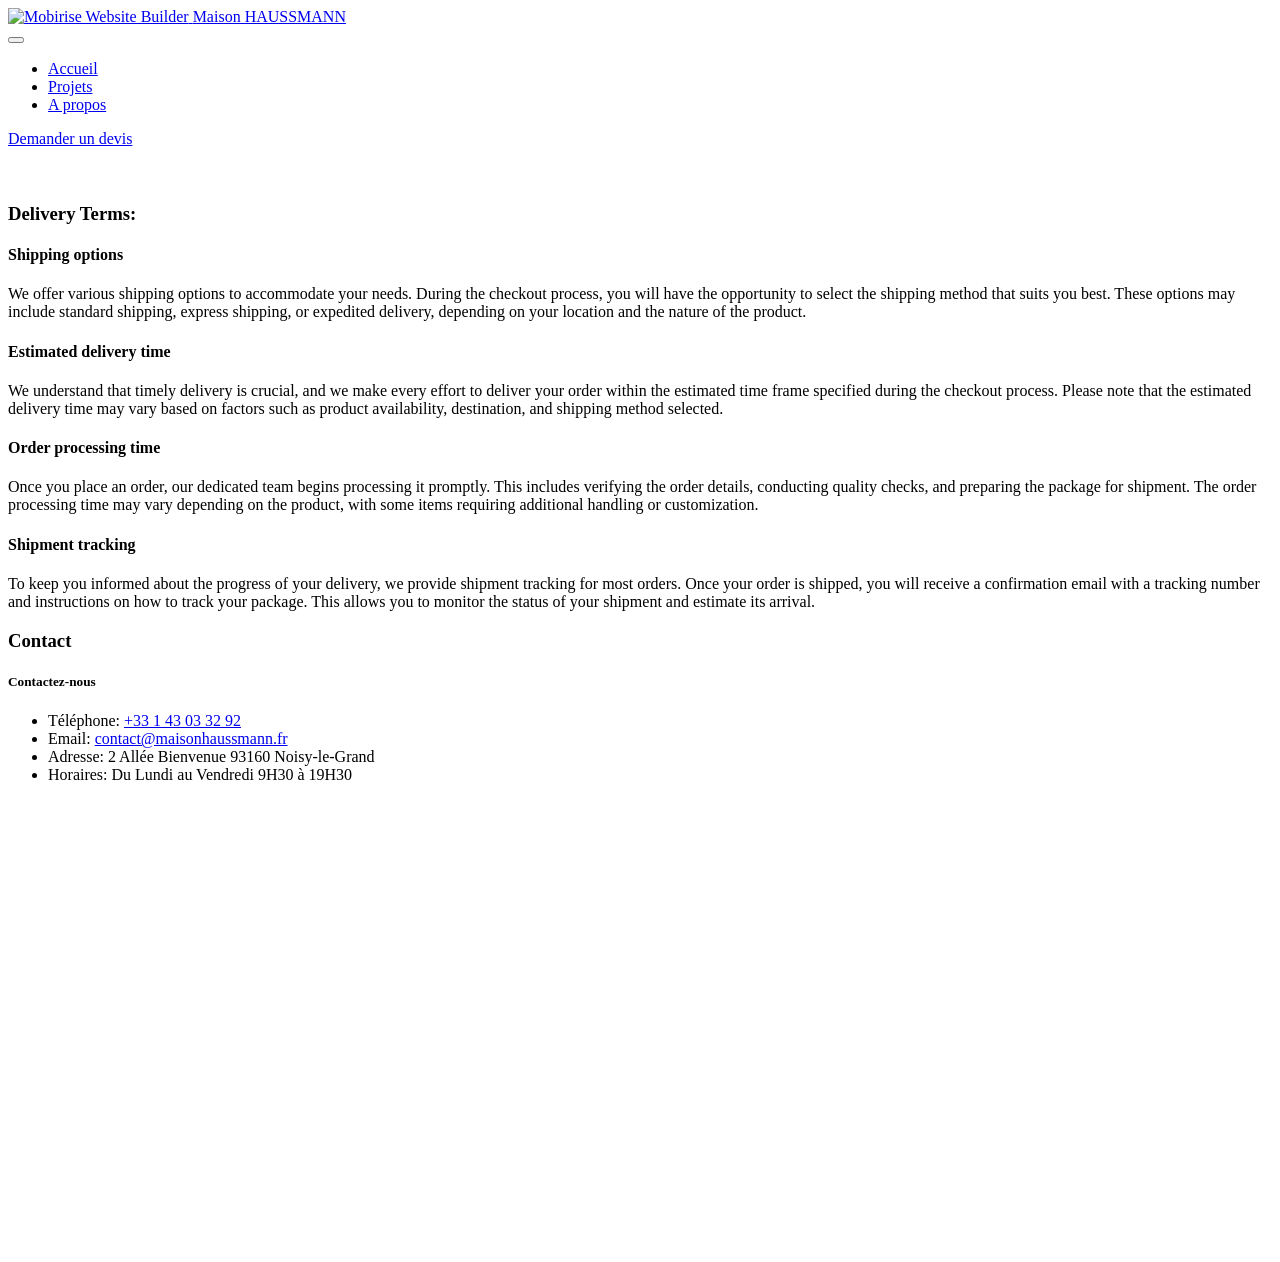
==== templates/a_propos.html @ a65cf3cc "avancement" ====
<!DOCTYPE html>
<html  >
<head>
  <!-- Site made with Mobirise Website Builder v6.0.1, https://mobirise.com -->
  <meta charset="UTF-8">
  <meta http-equiv="X-UA-Compatible" content="IE=edge">
  <meta name="generator" content="Mobirise v6.0.1, mobirise.com">
  <meta name="viewport" content="width=device-width, initial-scale=1, minimum-scale=1">
  <link rel="shortcut icon" href="assets/images/maisonhaussman-vec.png" type="image/x-icon">
  <meta name="description" content="">
  
  
  <title>A propos</title>
  <link rel="stylesheet" href="assets/web/assets/mobirise-icons2/mobirise2.css">
  <link rel="stylesheet" href="assets/bootstrap/css/bootstrap.min.css">
  <link rel="stylesheet" href="assets/bootstrap/css/bootstrap-grid.min.css">
  <link rel="stylesheet" href="assets/bootstrap/css/bootstrap-reboot.min.css">
  <link rel="stylesheet" href="assets/dropdown/css/style.css">
  <link rel="stylesheet" href="assets/theme/css/style.css">
  <link rel="preload" href="https://fonts.googleapis.com/css?family=Merriweather:300,400,500,600,700,800,900,300i,400i,500i,600i,700i,800i,900i&display=swap" as="style" onload="this.onload=null;this.rel='stylesheet'">
  <noscript><link rel="stylesheet" href="https://fonts.googleapis.com/css?family=Merriweather:300,400,500,600,700,800,900,300i,400i,500i,600i,700i,800i,900i&display=swap"></noscript>
  <link rel="preload" href="https://fonts.googleapis.com/css?family=Inter+Tight:100,200,300,400,500,600,700,800,900,100i,200i,300i,400i,500i,600i,700i,800i,900i&display=swap" as="style" onload="this.onload=null;this.rel='stylesheet'">
  <noscript><link rel="stylesheet" href="https://fonts.googleapis.com/css?family=Inter+Tight:100,200,300,400,500,600,700,800,900,100i,200i,300i,400i,500i,600i,700i,800i,900i&display=swap"></noscript>
  <link rel="preload" as="style" href="assets/mobirise/css/mbr-additional.css?v=A9uuai"><link rel="stylesheet" href="assets/mobirise/css/mbr-additional.css?v=A9uuai" type="text/css">

  
  
  
</head>
<body>
  
  <section data-bs-version="5.1" class="menu menu2 cid-uIb8y9BQHf" once="menu" id="menu02-f">
	

	<nav class="navbar navbar-dropdown navbar-fixed-top navbar-expand-lg">
		<div class="container">
			<div class="navbar-brand">
				<span class="navbar-logo">
					<a href="/">
						<img src="assets/images/maisonhaussman-vec.png" alt="Mobirise Website Builder" style="height: 3rem;">
					</a>
				</span>
				<span class="navbar-caption-wrap"><a class="navbar-caption text-black text-primary display-4" href="/">Maison HAUSSMANN</a></span>
			</div>
			<button class="navbar-toggler" type="button" data-toggle="collapse" data-bs-toggle="collapse" data-target="#navbarSupportedContent" data-bs-target="#navbarSupportedContent" aria-controls="navbarNavAltMarkup" aria-expanded="false" aria-label="Toggle navigation">
				<div class="hamburger">
					<span></span>
					<span></span>
					<span></span>
					<span></span>
				</div>
			</button>
			<div class="collapse navbar-collapse" id="navbarSupportedContent">
				<ul class="navbar-nav nav-dropdown" data-app-modern-menu="true"><li class="nav-item">
						<a class="nav-link link text-black text-primary display-4" href="/" aria-expanded="false">Accueil</a>
					</li><li class="nav-item"><a class="nav-link link text-black text-primary display-4" href="/projets">Projets</a></li>
					<li class="nav-item">
						<a class="nav-link link text-black text-primary display-4" href="/a-propos">A propos</a>
					</li></ul>
				<div class="navbar-buttons mbr-section-btn"><a class="btn btn-danger display-4" href="/contact">Demander un devis</a></div>
			</div>
		</div>
	</nav>
</section>
<br>
<section data-bs-version="5.1" class="article07 cid-uIo4rb09my" id="article07-g">
<br>

  
  
  <div class="container">
    <div class="row justify-content-center">
      <div class="card col-md-12 col-lg-10">
        <div class="card-wrapper">
          <h3 class="card-title mbr-fonts-style mbr-white mt-3 mb-4 display-2">
            <strong>Delivery Terms:</strong>
          </h3>
          <div class="row card-box align-left">
            <div class="item features-without-image col-12">
              <div class="item-wrapper">
                <h4 class="mbr-section-subtitle mbr-fonts-style mb-3 display-5">
                  <strong>Shipping options</strong>
                </h4>
                <p class="mbr-text mbr-fonts-style display-7">
                  We offer various shipping options to accommodate your needs.
                  During the checkout process, you will have the opportunity to
                  select the shipping method that suits you best. These options
                  may include standard shipping, express shipping, or expedited
                  delivery, depending on your location and the nature of the
                  product.
                </p>
              </div>
            </div>
            <div class="item features-without-image col-12">
              <div class="item-wrapper">
                <h4 class="mbr-section-subtitle mbr-fonts-style mb-3 display-5">
                  <strong>Estimated delivery time</strong>
                </h4>
                <p class="mbr-text mbr-fonts-style display-7">
                  We understand that timely delivery is crucial, and we make
                  every effort to deliver your order within the estimated time
                  frame specified during the checkout process. Please note that
                  the estimated delivery time may vary based on factors such as
                  product availability, destination, and shipping method
                  selected.
                </p>
              </div>
            </div>
            <div class="item features-without-image col-12">
              <div class="item-wrapper">
                <h4 class="mbr-section-subtitle mbr-fonts-style mb-3 display-5">
                  <strong>Order processing time</strong>
                </h4>
                <p class="mbr-text mbr-fonts-style display-7">
                  Once you place an order, our dedicated team begins processing
                  it promptly. This includes verifying the order details,
                  conducting quality checks, and preparing the package for
                  shipment. The order processing time may vary depending on the
                  product, with some items requiring additional handling or
                  customization.
                </p>
              </div>
            </div>
            <div class="item features-without-image col-12">
              <div class="item-wrapper">
                <h4 class="mbr-section-subtitle mbr-fonts-style mb-3 display-5">
                  <strong>Shipment tracking</strong>
                </h4>
                <p class="mbr-text mbr-fonts-style display-7">
                  To keep you informed about the progress of your delivery, we
                  provide shipment tracking for most orders. Once your order is
                  shipped, you will receive a confirmation email with a tracking
                  number and instructions on how to track your package. This
                  allows you to monitor the status of your shipment and estimate
                  its arrival.
                </p>
              </div>
            </div>
          </div>
          
        </div>
      </div>
    </div>
  </div>
</section>

<section data-bs-version="5.1" class="contacts02 map1 cid-uIo5UIwil1" id="contacts02-j">

    

    
    <div class="container">
        <div class="row justify-content-center">
            <div class="col-12 content-head">
                <div class="mbr-section-head mb-5">
                    <h3 class="mbr-section-title mbr-fonts-style align-center mb-0 display-2">
                        <strong>Contact</strong></h3>
                    
                </div>
            </div>
        </div>
        <div class="row justify-content-center">
            <div class="card col-12 col-md-12 col-lg-6">
                <div class="card-wrapper">
                    <div class="text-wrapper">
                        <h5 class="cardTitle mbr-fonts-style mb-2 display-5"><strong>Contactez-nous</strong></h5>
                        <ul class="list mbr-fonts-style display-7">
                            <li class="mbr-text item-wrap">Téléphone: <a href="tel:+33 1 43 03 32 92" class="text-danger">+33 1 43 03 32 92</a></li>
                            <li class="mbr-text item-wrap">Email: <a href="mailto:contact@maisonhaussmann.fr" class="text-danger">contact@maisonhaussmann.fr</a></li>
                            <li class="mbr-text item-wrap">Adresse: 2 Allée Bienvenue 93160 Noisy-le-Grand</li>
                            <li class="mbr-text item-wrap">Horaires: Du Lundi au Vendredi 9H30 à 19H30</li>
                        </ul>
                    </div>
                </div>
            </div>
            <div class="map-wrapper col-md-12 col-lg-6">
                <div class="google-map"><iframe src="https://www.google.com/maps/embed?pb=!1m18!1m12!1m3!1d37439.982603538534!2d2.4806323854805057!3d48.828454911036395!2m3!1f0!2f0!3f0!3m2!1i1024!2i768!4f13.1!3m3!1m2!1s0x47e60d5392ab5d95%3A0x40897c15360c082a!2sMaison%20Haussmann!5e0!3m2!1sfr!2sfr!4v1744673730261!5m2!1sfr!2sfr" width="600" height="450" style="border:0;" allowfullscreen="" loading="lazy" referrerpolicy="no-referrer-when-downgrade"></iframe></div>
            </div>
        </div>
    </div>
  
  
</body>
</html>
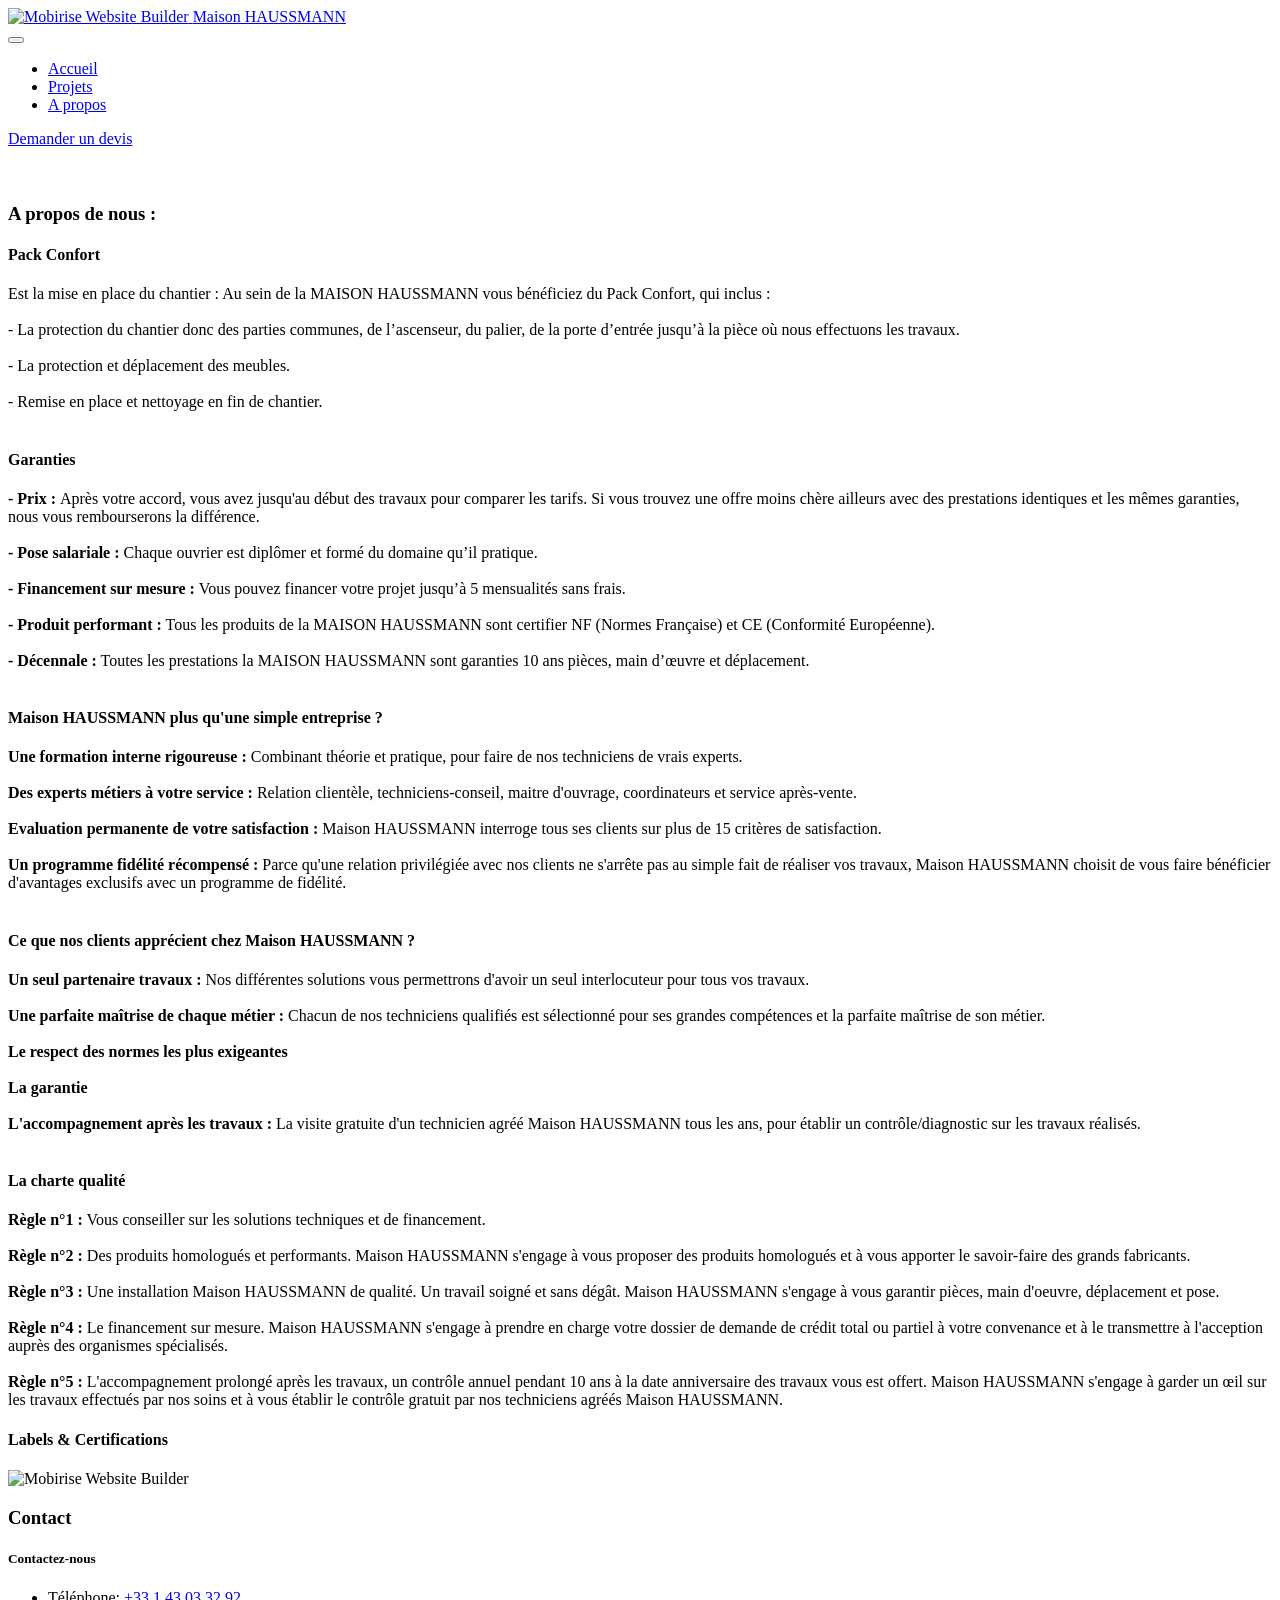
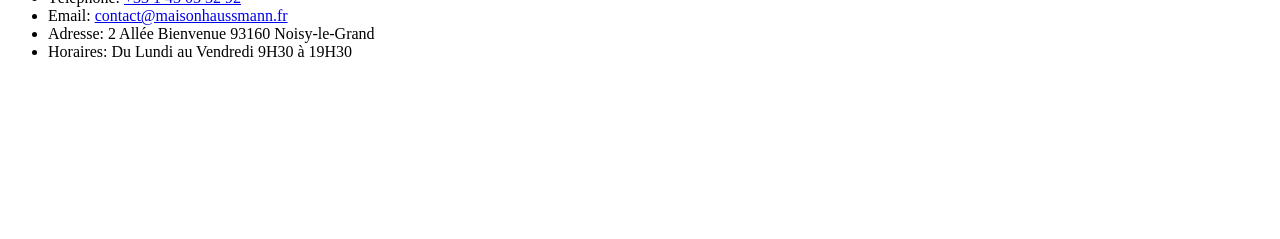
==== commit d7cb0e94: "fin maison haussmann" ====
--- a/templates/a_propos.html
+++ b/templates/a_propos.html
@@ -21,7 +21,7 @@
   <noscript><link rel="stylesheet" href="https://fonts.googleapis.com/css?family=Merriweather:300,400,500,600,700,800,900,300i,400i,500i,600i,700i,800i,900i&display=swap"></noscript>
   <link rel="preload" href="https://fonts.googleapis.com/css?family=Inter+Tight:100,200,300,400,500,600,700,800,900,100i,200i,300i,400i,500i,600i,700i,800i,900i&display=swap" as="style" onload="this.onload=null;this.rel='stylesheet'">
   <noscript><link rel="stylesheet" href="https://fonts.googleapis.com/css?family=Inter+Tight:100,200,300,400,500,600,700,800,900,100i,200i,300i,400i,500i,600i,700i,800i,900i&display=swap"></noscript>
-  <link rel="preload" as="style" href="assets/mobirise/css/mbr-additional.css?v=A9uuai"><link rel="stylesheet" href="assets/mobirise/css/mbr-additional.css?v=A9uuai" type="text/css">
+  <link rel="preload" as="style" href="assets/mobirise/css/mbr-additional.css?v=JKUHBK"><link rel="stylesheet" href="assets/mobirise/css/mbr-additional.css?v=JKUHBK" type="text/css">
 
   
   
@@ -57,13 +57,15 @@
 					<li class="nav-item">
 						<a class="nav-link link text-black text-primary display-4" href="/a-propos">A propos</a>
 					</li></ul>
+				
 				<div class="navbar-buttons mbr-section-btn"><a class="btn btn-danger display-4" href="/contact">Demander un devis</a></div>
 			</div>
 		</div>
 	</nav>
 </section>
+
+<section data-bs-version="5.1" class="article07 cid-uIo4rb09my" id="article07-g">
 <br>
-<section data-bs-version="5.1" class="article07 cid-uIo4rb09my" id="article07-g">
 <br>
 
   
@@ -72,72 +74,75 @@
     <div class="row justify-content-center">
       <div class="card col-md-12 col-lg-10">
         <div class="card-wrapper">
-          <h3 class="card-title mbr-fonts-style mbr-white mt-3 mb-4 display-2">
-            <strong>Delivery Terms:</strong>
-          </h3>
+          <h3 class="card-title mbr-fonts-style mbr-white mt-3 mb-4 display-2"><strong>A propos de nous :</strong></h3>
           <div class="row card-box align-left">
             <div class="item features-without-image col-12">
               <div class="item-wrapper">
-                <h4 class="mbr-section-subtitle mbr-fonts-style mb-3 display-5">
-                  <strong>Shipping options</strong>
-                </h4>
-                <p class="mbr-text mbr-fonts-style display-7">
-                  We offer various shipping options to accommodate your needs.
-                  During the checkout process, you will have the opportunity to
-                  select the shipping method that suits you best. These options
-                  may include standard shipping, express shipping, or expedited
-                  delivery, depending on your location and the nature of the
-                  product.
-                </p>
+                <h4 class="mbr-section-subtitle mbr-fonts-style mb-3 display-5"><strong>Pack Confort</strong></h4>
+                <p class="mbr-text mbr-fonts-style display-7">Est la mise en place du chantier : Au sein de la MAISON HAUSSMANN vous bénéficiez du Pack Confort, qui inclus :
+<br>
+<br>- La protection du chantier donc des parties communes, de l’ascenseur, du palier, de la porte d’entrée jusqu’à la pièce où nous effectuons les travaux.
+<br>
+<br>- La protection et déplacement des meubles.
+<br>
+<br>- Remise en place et nettoyage en fin de chantier.<br><br></p>
+              </div>
+            </div><div class="item features-without-image col-12">
+              <div class="item-wrapper">
+                <h4 class="mbr-section-subtitle mbr-fonts-style mb-3 display-5"><strong>Garanties</strong></h4>
+                <p class="mbr-text mbr-fonts-style display-7"><strong>- Prix : </strong>Après votre accord, vous avez jusqu'au début des travaux pour comparer les tarifs. Si vous trouvez une offre moins chère ailleurs avec des prestations identiques et les mêmes garanties, nous vous rembourserons la différence.
+<br>
+<br><strong>- Pose salariale :</strong> Chaque ouvrier est diplômer et formé du domaine qu’il pratique.
+<br>
+<br><strong>- Financement sur mesure :</strong> Vous pouvez financer votre projet jusqu’à 5 mensualités sans frais.
+<br>
+<br><strong>- Produit performant :</strong> Tous les produits de la MAISON HAUSSMANN sont certifier NF (Normes Française) et CE (Conformité Européenne).
+<br>
+<br><strong>- Décennale :</strong> Toutes les prestations la MAISON HAUSSMANN sont garanties 10 ans pièces, main d’œuvre et déplacement.<br><br></p>
+              </div>
+            </div><div class="item features-without-image col-12">
+              <div class="item-wrapper">
+                <h4 class="mbr-section-subtitle mbr-fonts-style mb-3 display-5"><strong>Maison HAUSSMANN plus qu'une simple entreprise ?</strong></h4>
+                <p class="mbr-text mbr-fonts-style display-7"><strong>Une formation interne rigoureuse :</strong>&nbsp;Combinant théorie et pratique, pour faire de nos techniciens de vrais experts.<br><br><strong>Des experts métiers à votre service :</strong> Relation clientèle, techniciens-conseil, maitre d'ouvrage, coordinateurs et service après-vente.<br><br><strong>Evaluation permanente de votre satisfaction :</strong> Maison HAUSSMANN interroge tous ses clients sur plus de 15 critères de satisfaction.<br><br><strong>Un programme fidélité récompensé :</strong> Parce qu'une relation privilégiée avec nos clients ne s'arrête pas au simple fait de réaliser vos travaux, Maison HAUSSMANN choisit de vous faire bénéficier d'avantages exclusifs avec un programme de fidélité.<br><br></p>
               </div>
             </div>
             <div class="item features-without-image col-12">
               <div class="item-wrapper">
                 <h4 class="mbr-section-subtitle mbr-fonts-style mb-3 display-5">
-                  <strong>Estimated delivery time</strong>
-                </h4>
-                <p class="mbr-text mbr-fonts-style display-7">
-                  We understand that timely delivery is crucial, and we make
-                  every effort to deliver your order within the estimated time
-                  frame specified during the checkout process. Please note that
-                  the estimated delivery time may vary based on factors such as
-                  product availability, destination, and shipping method
-                  selected.
-                </p>
+                  <strong>Ce que nos clients apprécient chez Maison HAUSSMANN ?</strong></h4>
+                <p class="mbr-text mbr-fonts-style display-7"><strong>Un seul partenaire travaux :</strong> Nos différentes solutions vous permettrons d'avoir un seul interlocuteur pour tous vos travaux.<br><br><strong>Une parfaite maîtrise de chaque métier :</strong> Chacun de nos techniciens qualifiés est sélectionné pour ses grandes compétences et la parfaite maîtrise de son métier.<br><br><strong>Le respect des normes les plus exigeantes<br></strong><br><strong>La garantie</strong><br><br><strong>L'accompagnement après les travaux :</strong> La visite gratuite d'un technicien agréé Maison HAUSSMANN tous les ans, pour établir un contrôle/diagnostic sur les travaux réalisés.<br><br></p>
               </div>
             </div>
             <div class="item features-without-image col-12">
               <div class="item-wrapper">
-                <h4 class="mbr-section-subtitle mbr-fonts-style mb-3 display-5">
-                  <strong>Order processing time</strong>
-                </h4>
-                <p class="mbr-text mbr-fonts-style display-7">
-                  Once you place an order, our dedicated team begins processing
-                  it promptly. This includes verifying the order details,
-                  conducting quality checks, and preparing the package for
-                  shipment. The order processing time may vary depending on the
-                  product, with some items requiring additional handling or
-                  customization.
-                </p>
+                <h4 class="mbr-section-subtitle mbr-fonts-style mb-3 display-5"><strong>La charte qualité</strong></h4>
+                <p class="mbr-text mbr-fonts-style display-7"><strong>
+                  Règle n°1 :</strong> Vous conseiller sur les solutions techniques et de financement.&nbsp;<br><br><strong>Règle n°2 :</strong> Des produits homologués et performants. Maison HAUSSMANN s'engage à vous proposer des produits homologués et à vous apporter le savoir-faire des grands fabricants.<br><br><strong>Règle n°3 :</strong> Une installation Maison HAUSSMANN de qualité. Un travail soigné et sans dégât. Maison HAUSSMANN s'engage à vous garantir pièces, main d'oeuvre, déplacement et pose.<br><br><strong>Règle n°4 :</strong> Le financement sur mesure. Maison HAUSSMANN s'engage à prendre en charge votre dossier de demande de crédit total ou partiel à votre convenance et à le transmettre à l'acception auprès des organismes spécialisés.<br><br><strong>Règle n°5 :</strong> L'accompagnement prolongé après les travaux, un contrôle annuel pendant 10 ans à la date anniversaire des travaux vous est offert. Maison HAUSSMANN s'engage à garder un œil sur les travaux effectués par nos soins et à vous établir le contrôle gratuit par nos techniciens agréés Maison HAUSSMANN.<br></p>
               </div>
             </div>
-            <div class="item features-without-image col-12">
-              <div class="item-wrapper">
-                <h4 class="mbr-section-subtitle mbr-fonts-style mb-3 display-5">
-                  <strong>Shipment tracking</strong>
-                </h4>
-                <p class="mbr-text mbr-fonts-style display-7">
-                  To keep you informed about the progress of your delivery, we
-                  provide shipment tracking for most orders. Once your order is
-                  shipped, you will receive a confirmation email with a tracking
-                  number and instructions on how to track your package. This
-                  allows you to monitor the status of your shipment and estimate
-                  its arrival.
-                </p>
-              </div>
-            </div>
+            
           </div>
           
+        </div>
+      </div>
+    </div>
+  </div>
+</section>
+
+<section data-bs-version="5.1" class="image3 cid-uIqAGxhd2V" id="image03-m">
+  
+
+  
+  
+
+  <div class="container">
+    <div class="row justify-content-center">
+      <div class="col-12 col-lg-9">
+        <h4 class="mbr-description mbr-fonts-style mb-3 align-center display-5">
+          <strong>Labels &amp; Certifications</strong></h4>
+        
+        <div class="image-wrapper">
+          <img class="w-100" src="assets/images/certification.png-1254x545.png" alt="Mobirise Website Builder">
         </div>
       </div>
     </div>
@@ -174,7 +179,7 @@
                 </div>
             </div>
             <div class="map-wrapper col-md-12 col-lg-6">
-                <div class="google-map"><iframe src="https://www.google.com/maps/embed?pb=!1m18!1m12!1m3!1d37439.982603538534!2d2.4806323854805057!3d48.828454911036395!2m3!1f0!2f0!3f0!3m2!1i1024!2i768!4f13.1!3m3!1m2!1s0x47e60d5392ab5d95%3A0x40897c15360c082a!2sMaison%20Haussmann!5e0!3m2!1sfr!2sfr!4v1744673730261!5m2!1sfr!2sfr" width="600" height="450" style="border:0;" allowfullscreen="" loading="lazy" referrerpolicy="no-referrer-when-downgrade"></iframe></div>
+                <div class="google-map"><iframe frameborder="0" style="border:0" src="https://www.google.com/maps/embed?pb=!1m18!1m12!1m3!1d37439.982603538534!2d2.4806323854805057!3d48.828454911036395!2m3!1f0!2f0!3f0!3m2!1i1024!2i768!4f13.1!3m3!1m2!1s0x47e60d5392ab5d95%3A0x40897c15360c082a!2sMaison%20Haussmann!5e0!3m2!1sfr!2sfr!4v1744673730261!5m2!1sfr!2sfr" allowfullscreen=""></iframe></div>
             </div>
         </div>
     </div>
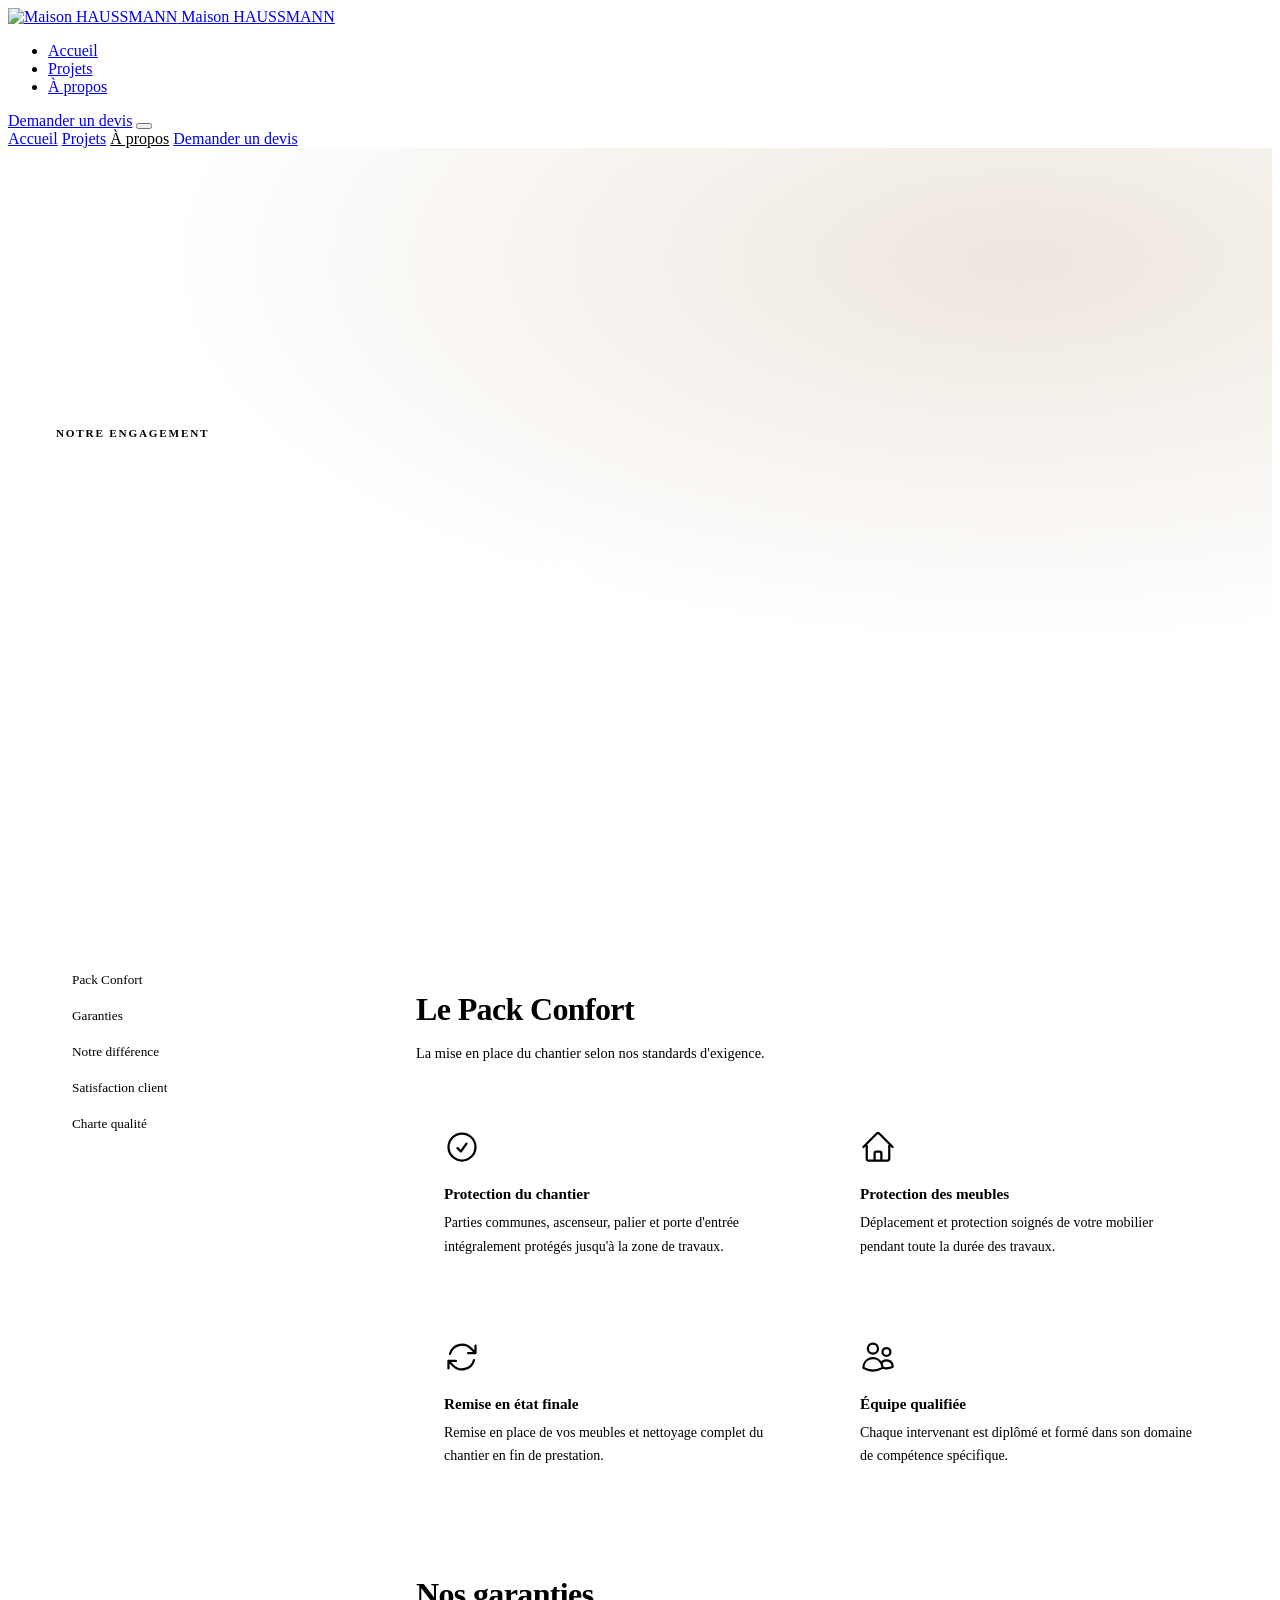
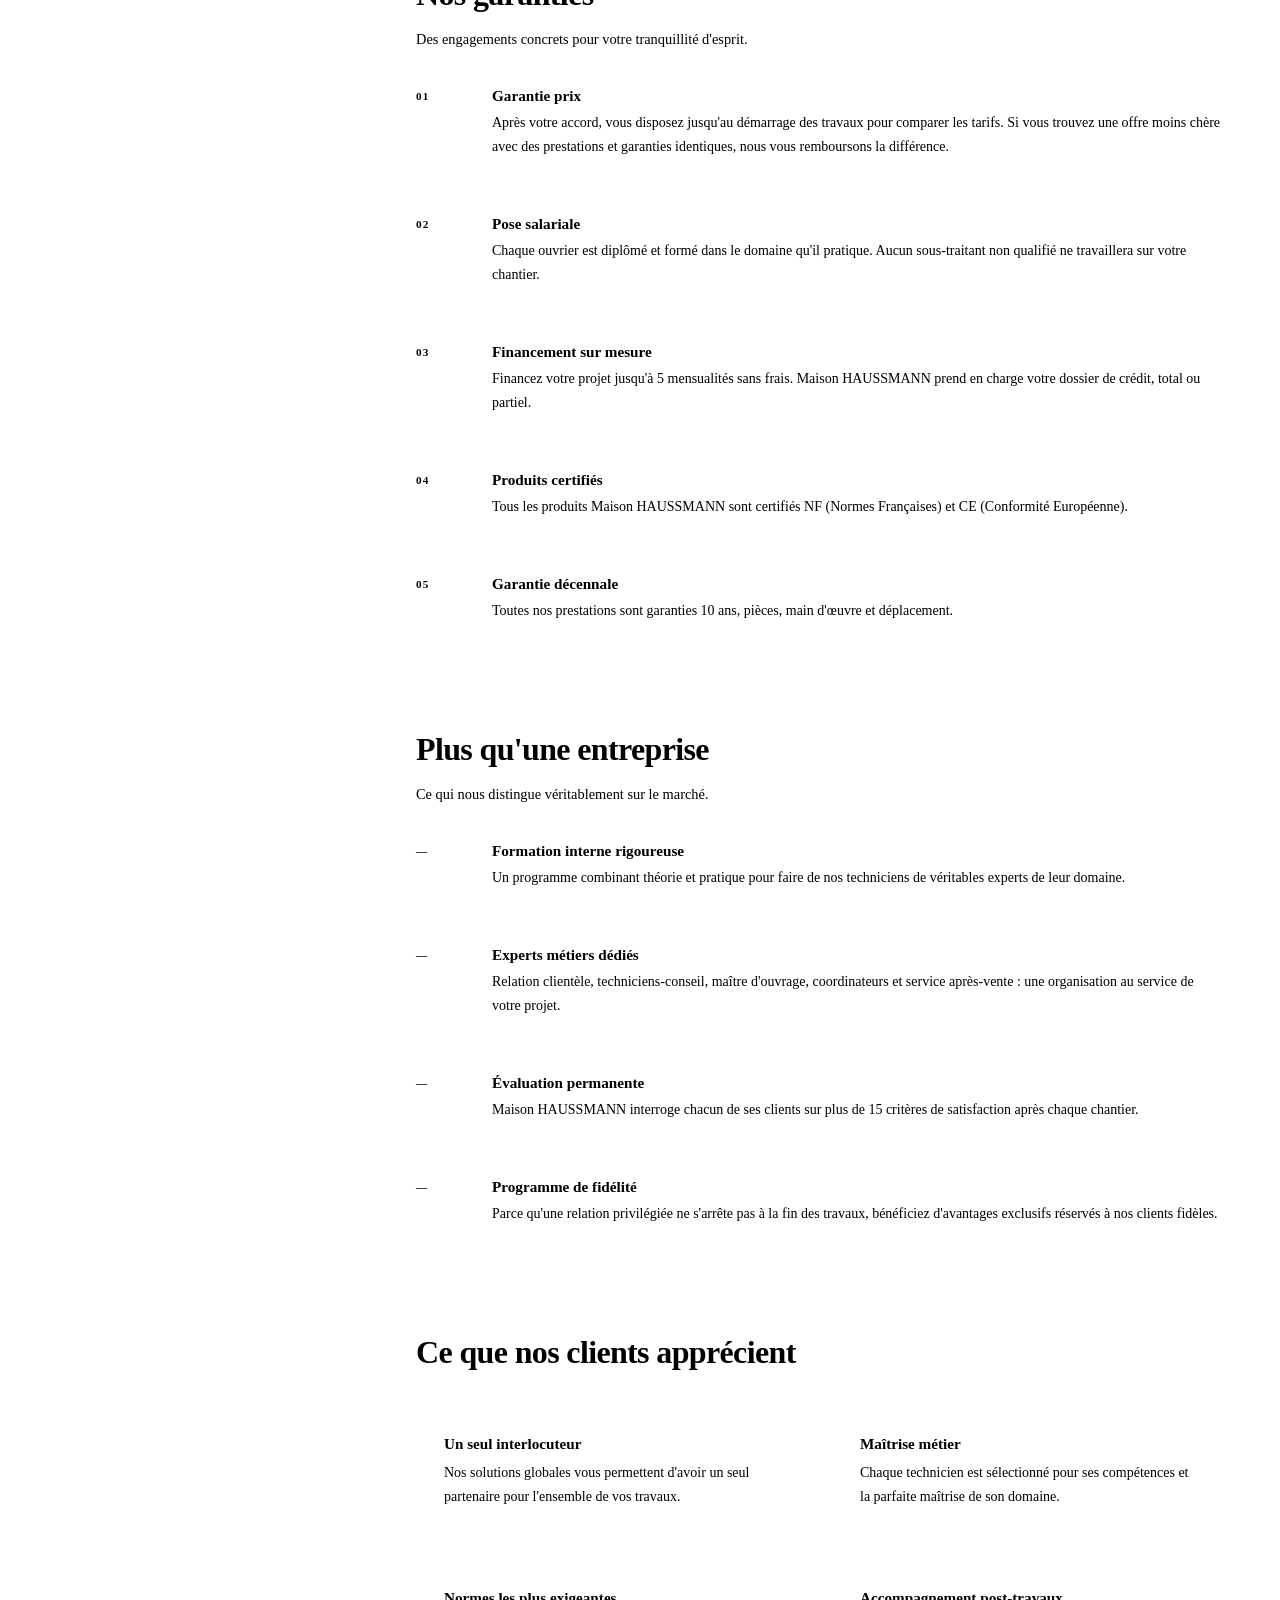
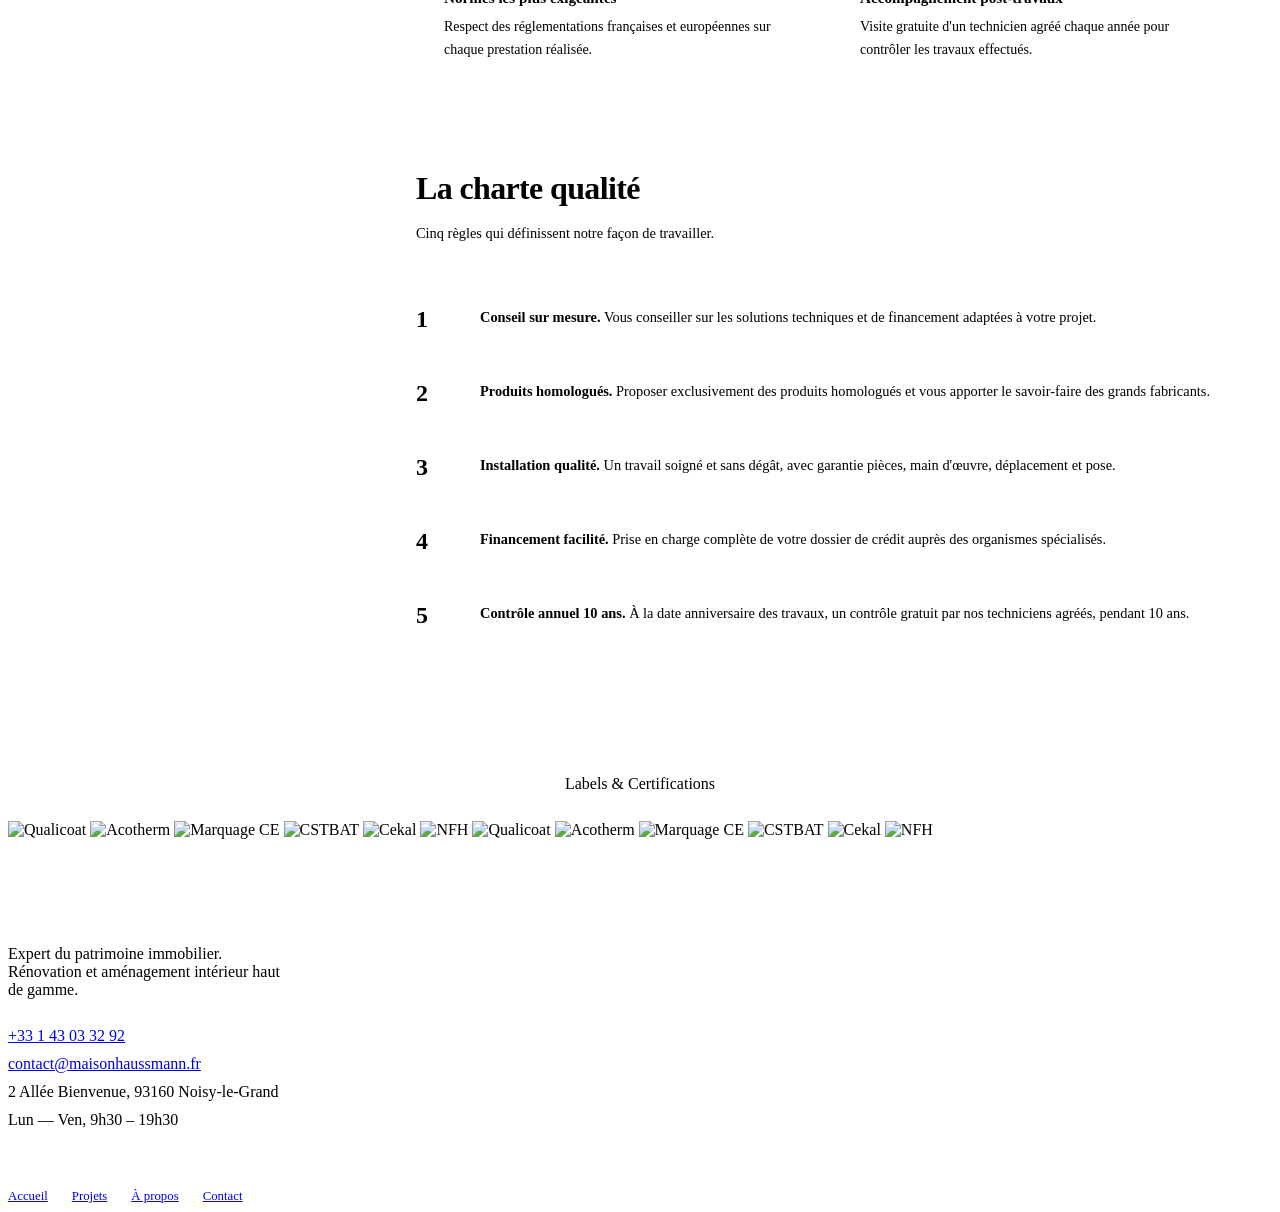
==== commit 52bf1475: "Add design system, gallery assets, certifications, and updated templates - Add .gitignore to exclude" ====
--- a/templates/a_propos.html
+++ b/templates/a_propos.html
@@ -1,189 +1,640 @@
 <!DOCTYPE html>
-<html  >
+<html lang="fr">
 <head>
-  <!-- Site made with Mobirise Website Builder v6.0.1, https://mobirise.com -->
   <meta charset="UTF-8">
-  <meta http-equiv="X-UA-Compatible" content="IE=edge">
-  <meta name="generator" content="Mobirise v6.0.1, mobirise.com">
-  <meta name="viewport" content="width=device-width, initial-scale=1, minimum-scale=1">
-  <link rel="shortcut icon" href="assets/images/maisonhaussman-vec.png" type="image/x-icon">
-  <meta name="description" content="">
-  
-  
-  <title>A propos</title>
-  <link rel="stylesheet" href="assets/web/assets/mobirise-icons2/mobirise2.css">
-  <link rel="stylesheet" href="assets/bootstrap/css/bootstrap.min.css">
-  <link rel="stylesheet" href="assets/bootstrap/css/bootstrap-grid.min.css">
-  <link rel="stylesheet" href="assets/bootstrap/css/bootstrap-reboot.min.css">
-  <link rel="stylesheet" href="assets/dropdown/css/style.css">
-  <link rel="stylesheet" href="assets/theme/css/style.css">
-  <link rel="preload" href="https://fonts.googleapis.com/css?family=Merriweather:300,400,500,600,700,800,900,300i,400i,500i,600i,700i,800i,900i&display=swap" as="style" onload="this.onload=null;this.rel='stylesheet'">
-  <noscript><link rel="stylesheet" href="https://fonts.googleapis.com/css?family=Merriweather:300,400,500,600,700,800,900,300i,400i,500i,600i,700i,800i,900i&display=swap"></noscript>
-  <link rel="preload" href="https://fonts.googleapis.com/css?family=Inter+Tight:100,200,300,400,500,600,700,800,900,100i,200i,300i,400i,500i,600i,700i,800i,900i&display=swap" as="style" onload="this.onload=null;this.rel='stylesheet'">
-  <noscript><link rel="stylesheet" href="https://fonts.googleapis.com/css?family=Inter+Tight:100,200,300,400,500,600,700,800,900,100i,200i,300i,400i,500i,600i,700i,800i,900i&display=swap"></noscript>
-  <link rel="preload" as="style" href="assets/mobirise/css/mbr-additional.css?v=JKUHBK"><link rel="stylesheet" href="assets/mobirise/css/mbr-additional.css?v=JKUHBK" type="text/css">
-
-  
-  
-  
+  <meta name="viewport" content="width=device-width, initial-scale=1">
+  <link rel="icon" href="assets/images/maisonhaussman-vec.png" type="image/png">
+  <meta name="description" content="À propos de Maison HAUSSMANN — Notre engagement, nos garanties, notre charte qualité.">
+  <title>À propos — Maison HAUSSMANN</title>
+
+  <link rel="preconnect" href="https://fonts.googleapis.com">
+  <link rel="preconnect" href="https://fonts.gstatic.com" crossorigin>
+  <link href="https://fonts.googleapis.com/css2?family=Outfit:wght@300;400;500;600;700&display=swap" rel="stylesheet">
+
+  <script src="https://cdn.tailwindcss.com"></script>
+  <script>
+    tailwind.config = {
+      theme: { extend: { fontFamily: { sans: ['Outfit', 'system-ui', 'sans-serif'] } } }
+    }
+  </script>
+
+  <link rel="stylesheet" href="assets/css/main.css">
+  <style>
+    /* Page banner */
+    .about-banner {
+      min-height: 42vh;
+      background-color: var(--text-primary);
+      position: relative;
+      overflow: hidden;
+      display: flex;
+      align-items: flex-end;
+      padding: 140px 80px 64px;
+    }
+
+    @media (max-width: 1280px) { .about-banner { padding: 130px 48px 56px; } }
+    @media (max-width: 768px) { .about-banner { padding: 110px 24px 48px; min-height: 36vh; } }
+
+    .about-banner::before {
+      content: '';
+      position: absolute;
+      inset: 0;
+      background: radial-gradient(ellipse at 80% 20%, rgba(160, 120, 74, 0.18) 0%, transparent 60%);
+    }
+
+    .banner-eyebrow {
+      font-size: 0.7rem;
+      font-weight: 600;
+      letter-spacing: 0.16em;
+      text-transform: uppercase;
+      color: var(--accent);
+      margin-bottom: 14px;
+    }
+
+    .banner-title {
+      font-size: clamp(2.2rem, 4.5vw, 3.8rem);
+      font-weight: 700;
+      letter-spacing: -0.03em;
+      line-height: 1.05;
+      color: #fff;
+    }
+
+    /* Content layout */
+    .about-content {
+      max-width: 1400px;
+      margin: 0 auto;
+      padding: 80px 80px;
+      display: grid;
+      grid-template-columns: 280px 1fr;
+      gap: 80px;
+      align-items: start;
+    }
+
+    @media (max-width: 1280px) { .about-content { padding: 72px 48px; } }
+
+    @media (max-width: 1023px) {
+      .about-content {
+        grid-template-columns: 1fr;
+        gap: 48px;
+        padding: 56px 24px;
+      }
+      .about-sidebar { display: none; }
+    }
+
+    /* Sidebar nav */
+    .sidebar-nav {
+      position: sticky;
+      top: 100px;
+      display: flex;
+      flex-direction: column;
+      gap: 4px;
+    }
+
+    .sidebar-nav-link {
+      font-size: 0.83rem;
+      color: var(--text-secondary);
+      text-decoration: none;
+      padding: 8px 0 8px 16px;
+      border-left: 2px solid var(--border);
+      transition: color 0.2s, border-color 0.2s;
+    }
+
+    .sidebar-nav-link:hover {
+      color: var(--text-primary);
+      border-left-color: var(--accent);
+    }
+
+    /* Section blocks */
+    .content-section {
+      margin-bottom: 80px;
+    }
+
+    .content-section:last-child { margin-bottom: 0; }
+
+    .section-header {
+      margin-bottom: 36px;
+    }
+
+    .content-h2 {
+      font-size: clamp(1.6rem, 2.8vw, 2rem);
+      font-weight: 700;
+      letter-spacing: -0.02em;
+      color: var(--text-primary);
+      margin-bottom: 10px;
+    }
+
+    .content-h2-sub {
+      font-size: 0.9rem;
+      color: var(--text-secondary);
+      line-height: 1.6;
+    }
+
+    /* Value grid — for Pack Confort */
+    .value-grid {
+      display: grid;
+      grid-template-columns: 1fr 1fr;
+      gap: 24px;
+    }
+
+    @media (max-width: 768px) { .value-grid { grid-template-columns: 1fr; } }
+
+    .value-card {
+      padding: 28px;
+      border: 1px solid var(--border);
+      border-radius: 4px;
+      background: var(--surface);
+      transition: border-color 0.3s var(--ease), box-shadow 0.3s var(--ease);
+    }
+
+    .value-card:hover {
+      border-color: var(--accent);
+      box-shadow: 0 4px 24px rgba(160, 120, 74, 0.08);
+    }
+
+    .value-card-icon {
+      width: 36px;
+      height: 36px;
+      margin-bottom: 16px;
+      color: var(--accent);
+    }
+
+    .value-card-title {
+      font-size: 0.95rem;
+      font-weight: 600;
+      color: var(--text-primary);
+      margin-bottom: 8px;
+    }
+
+    .value-card-body {
+      font-size: 0.875rem;
+      line-height: 1.7;
+      color: var(--text-secondary);
+    }
+
+    /* Guarantee list */
+    .guarantee-list {
+      display: flex;
+      flex-direction: column;
+    }
+
+    .guarantee-item {
+      display: grid;
+      grid-template-columns: 56px 1fr;
+      gap: 20px;
+      padding: 28px 0;
+      border-bottom: 1px solid var(--border);
+      align-items: start;
+    }
+
+    .guarantee-item:first-child { padding-top: 0; }
+
+    .g-num {
+      font-size: 0.7rem;
+      font-weight: 700;
+      letter-spacing: 0.1em;
+      color: var(--accent);
+      padding-top: 3px;
+    }
+
+    .g-title {
+      font-size: 0.95rem;
+      font-weight: 600;
+      color: var(--text-primary);
+      margin-bottom: 6px;
+    }
+
+    .g-body {
+      font-size: 0.875rem;
+      line-height: 1.72;
+      color: var(--text-secondary);
+    }
+
+    .g-body strong { color: var(--text-primary); font-weight: 500; }
+
+    /* Stats row */
+    .stats-row {
+      display: grid;
+      grid-template-columns: repeat(4, 1fr);
+      gap: 32px;
+      padding: 48px;
+      background: var(--text-primary);
+      border-radius: 6px;
+      margin-bottom: 80px;
+    }
+
+    @media (max-width: 1023px) { .stats-row { grid-template-columns: repeat(2, 1fr); } }
+    @media (max-width: 480px) {
+      .stats-row { grid-template-columns: 1fr 1fr; padding: 32px 24px; gap: 24px; }
+    }
+
+    .stats-row .stat-number { color: #fff; }
+    .stats-row .stat-label { color: rgba(255,255,255,0.45); }
+    .stats-row .stat-unit { color: var(--accent); }
+
+    /* Charte rules */
+    .charte-list {
+      display: flex;
+      flex-direction: column;
+      gap: 0;
+    }
+
+    .charte-rule {
+      display: grid;
+      grid-template-columns: 44px 1fr;
+      gap: 20px;
+      padding: 24px 0;
+      border-bottom: 1px solid var(--border);
+      align-items: start;
+    }
+
+    .charte-rule:first-child { border-top: 1px solid var(--border); }
+
+    .charte-rule-num {
+      font-size: 1.5rem;
+      font-weight: 700;
+      color: var(--border);
+      letter-spacing: -0.04em;
+      line-height: 1;
+      padding-top: 2px;
+    }
+
+    .charte-rule-body {
+      font-size: 0.9rem;
+      line-height: 1.72;
+      color: var(--text-secondary);
+    }
+
+    .charte-rule-body strong { color: var(--text-primary); font-weight: 600; }
+  </style>
 </head>
+
 <body>
-  
-  <section data-bs-version="5.1" class="menu menu2 cid-uIb8y9BQHf" once="menu" id="menu02-f">
-	
-
-	<nav class="navbar navbar-dropdown navbar-fixed-top navbar-expand-lg">
-		<div class="container">
-			<div class="navbar-brand">
-				<span class="navbar-logo">
-					<a href="/">
-						<img src="assets/images/maisonhaussman-vec.png" alt="Mobirise Website Builder" style="height: 3rem;">
-					</a>
-				</span>
-				<span class="navbar-caption-wrap"><a class="navbar-caption text-black text-primary display-4" href="/">Maison HAUSSMANN</a></span>
-			</div>
-			<button class="navbar-toggler" type="button" data-toggle="collapse" data-bs-toggle="collapse" data-target="#navbarSupportedContent" data-bs-target="#navbarSupportedContent" aria-controls="navbarNavAltMarkup" aria-expanded="false" aria-label="Toggle navigation">
-				<div class="hamburger">
-					<span></span>
-					<span></span>
-					<span></span>
-					<span></span>
-				</div>
-			</button>
-			<div class="collapse navbar-collapse" id="navbarSupportedContent">
-				<ul class="navbar-nav nav-dropdown" data-app-modern-menu="true"><li class="nav-item">
-						<a class="nav-link link text-black text-primary display-4" href="/" aria-expanded="false">Accueil</a>
-					</li><li class="nav-item"><a class="nav-link link text-black text-primary display-4" href="/projets">Projets</a></li>
-					<li class="nav-item">
-						<a class="nav-link link text-black text-primary display-4" href="/a-propos">A propos</a>
-					</li></ul>
-				
-				<div class="navbar-buttons mbr-section-btn"><a class="btn btn-danger display-4" href="/contact">Demander un devis</a></div>
-			</div>
-		</div>
-	</nav>
-</section>
-
-<section data-bs-version="5.1" class="article07 cid-uIo4rb09my" id="article07-g">
-<br>
-<br>
-
-  
-  
-  <div class="container">
-    <div class="row justify-content-center">
-      <div class="card col-md-12 col-lg-10">
-        <div class="card-wrapper">
-          <h3 class="card-title mbr-fonts-style mbr-white mt-3 mb-4 display-2"><strong>A propos de nous :</strong></h3>
-          <div class="row card-box align-left">
-            <div class="item features-without-image col-12">
-              <div class="item-wrapper">
-                <h4 class="mbr-section-subtitle mbr-fonts-style mb-3 display-5"><strong>Pack Confort</strong></h4>
-                <p class="mbr-text mbr-fonts-style display-7">Est la mise en place du chantier : Au sein de la MAISON HAUSSMANN vous bénéficiez du Pack Confort, qui inclus :
-<br>
-<br>- La protection du chantier donc des parties communes, de l’ascenseur, du palier, de la porte d’entrée jusqu’à la pièce où nous effectuons les travaux.
-<br>
-<br>- La protection et déplacement des meubles.
-<br>
-<br>- Remise en place et nettoyage en fin de chantier.<br><br></p>
-              </div>
-            </div><div class="item features-without-image col-12">
-              <div class="item-wrapper">
-                <h4 class="mbr-section-subtitle mbr-fonts-style mb-3 display-5"><strong>Garanties</strong></h4>
-                <p class="mbr-text mbr-fonts-style display-7"><strong>- Prix : </strong>Après votre accord, vous avez jusqu'au début des travaux pour comparer les tarifs. Si vous trouvez une offre moins chère ailleurs avec des prestations identiques et les mêmes garanties, nous vous rembourserons la différence.
-<br>
-<br><strong>- Pose salariale :</strong> Chaque ouvrier est diplômer et formé du domaine qu’il pratique.
-<br>
-<br><strong>- Financement sur mesure :</strong> Vous pouvez financer votre projet jusqu’à 5 mensualités sans frais.
-<br>
-<br><strong>- Produit performant :</strong> Tous les produits de la MAISON HAUSSMANN sont certifier NF (Normes Française) et CE (Conformité Européenne).
-<br>
-<br><strong>- Décennale :</strong> Toutes les prestations la MAISON HAUSSMANN sont garanties 10 ans pièces, main d’œuvre et déplacement.<br><br></p>
-              </div>
-            </div><div class="item features-without-image col-12">
-              <div class="item-wrapper">
-                <h4 class="mbr-section-subtitle mbr-fonts-style mb-3 display-5"><strong>Maison HAUSSMANN plus qu'une simple entreprise ?</strong></h4>
-                <p class="mbr-text mbr-fonts-style display-7"><strong>Une formation interne rigoureuse :</strong>&nbsp;Combinant théorie et pratique, pour faire de nos techniciens de vrais experts.<br><br><strong>Des experts métiers à votre service :</strong> Relation clientèle, techniciens-conseil, maitre d'ouvrage, coordinateurs et service après-vente.<br><br><strong>Evaluation permanente de votre satisfaction :</strong> Maison HAUSSMANN interroge tous ses clients sur plus de 15 critères de satisfaction.<br><br><strong>Un programme fidélité récompensé :</strong> Parce qu'une relation privilégiée avec nos clients ne s'arrête pas au simple fait de réaliser vos travaux, Maison HAUSSMANN choisit de vous faire bénéficier d'avantages exclusifs avec un programme de fidélité.<br><br></p>
-              </div>
-            </div>
-            <div class="item features-without-image col-12">
-              <div class="item-wrapper">
-                <h4 class="mbr-section-subtitle mbr-fonts-style mb-3 display-5">
-                  <strong>Ce que nos clients apprécient chez Maison HAUSSMANN ?</strong></h4>
-                <p class="mbr-text mbr-fonts-style display-7"><strong>Un seul partenaire travaux :</strong> Nos différentes solutions vous permettrons d'avoir un seul interlocuteur pour tous vos travaux.<br><br><strong>Une parfaite maîtrise de chaque métier :</strong> Chacun de nos techniciens qualifiés est sélectionné pour ses grandes compétences et la parfaite maîtrise de son métier.<br><br><strong>Le respect des normes les plus exigeantes<br></strong><br><strong>La garantie</strong><br><br><strong>L'accompagnement après les travaux :</strong> La visite gratuite d'un technicien agréé Maison HAUSSMANN tous les ans, pour établir un contrôle/diagnostic sur les travaux réalisés.<br><br></p>
-              </div>
-            </div>
-            <div class="item features-without-image col-12">
-              <div class="item-wrapper">
-                <h4 class="mbr-section-subtitle mbr-fonts-style mb-3 display-5"><strong>La charte qualité</strong></h4>
-                <p class="mbr-text mbr-fonts-style display-7"><strong>
-                  Règle n°1 :</strong> Vous conseiller sur les solutions techniques et de financement.&nbsp;<br><br><strong>Règle n°2 :</strong> Des produits homologués et performants. Maison HAUSSMANN s'engage à vous proposer des produits homologués et à vous apporter le savoir-faire des grands fabricants.<br><br><strong>Règle n°3 :</strong> Une installation Maison HAUSSMANN de qualité. Un travail soigné et sans dégât. Maison HAUSSMANN s'engage à vous garantir pièces, main d'oeuvre, déplacement et pose.<br><br><strong>Règle n°4 :</strong> Le financement sur mesure. Maison HAUSSMANN s'engage à prendre en charge votre dossier de demande de crédit total ou partiel à votre convenance et à le transmettre à l'acception auprès des organismes spécialisés.<br><br><strong>Règle n°5 :</strong> L'accompagnement prolongé après les travaux, un contrôle annuel pendant 10 ans à la date anniversaire des travaux vous est offert. Maison HAUSSMANN s'engage à garder un œil sur les travaux effectués par nos soins et à vous établir le contrôle gratuit par nos techniciens agréés Maison HAUSSMANN.<br></p>
-              </div>
-            </div>
-            
-          </div>
-          
-        </div>
-      </div>
-    </div>
+
+<!-- ═══════════════════ NAVBAR ═══════════════════ -->
+<nav id="navbar" class="scrolled">
+  <div class="nav-inner">
+    <a href="/" class="nav-logo">
+      <img src="assets/images/maisonhaussman-vec.png" alt="Maison HAUSSMANN">
+      <span class="nav-logo-text hidden sm:block">Maison HAUSSMANN</span>
+    </a>
+
+    <ul class="nav-links">
+      <li><a href="/" class="nav-link">Accueil</a></li>
+      <li><a href="/projets" class="nav-link">Projets</a></li>
+      <li><a href="/a-propos" class="nav-link active">À propos</a></li>
+    </ul>
+
+    <a href="/contact" class="btn btn-primary hidden lg:inline-flex">Demander un devis</a>
+
+    <button id="hamburger" class="nav-hamburger lg:hidden" aria-label="Menu">
+      <span></span><span></span><span></span>
+    </button>
+  </div>
+
+  <div id="mobile-menu">
+    <div class="mobile-menu-inner">
+      <a href="/" class="mobile-nav-link">Accueil</a>
+      <a href="/projets" class="mobile-nav-link">Projets</a>
+      <a href="/a-propos" class="mobile-nav-link" style="color: var(--text-primary); font-weight: 500;">À propos</a>
+      <a href="/contact" class="btn btn-primary" style="align-self: flex-start; margin-top: 8px;">Demander un devis</a>
+    </div>
+  </div>
+</nav>
+
+
+<!-- ═══════════════════ BANNER ═══════════════════ -->
+<section class="about-banner">
+  <div style="position: relative; z-index: 1; max-width: 1400px; width: 100%;">
+    <p class="banner-eyebrow reveal">Notre engagement</p>
+    <h1 class="banner-title reveal d1">À propos de<br>Maison HAUSSMANN</h1>
   </div>
 </section>
 
-<section data-bs-version="5.1" class="image3 cid-uIqAGxhd2V" id="image03-m">
-  
-
-  
-  
-
-  <div class="container">
-    <div class="row justify-content-center">
-      <div class="col-12 col-lg-9">
-        <h4 class="mbr-description mbr-fonts-style mb-3 align-center display-5">
-          <strong>Labels &amp; Certifications</strong></h4>
-        
-        <div class="image-wrapper">
-          <img class="w-100" src="assets/images/certification.png-1254x545.png" alt="Mobirise Website Builder">
-        </div>
-      </div>
+
+<!-- ═══════════════════ STATS STRIP ═══════════════════ -->
+<div style="max-width: 1400px; margin: 0 auto; padding: 0 80px;">
+  <div class="stats-row reveal" style="margin-top: -32px; position: relative; z-index: 2;">
+    <div>
+      <div class="stat-number">10<span class="stat-unit">ans</span></div>
+      <div class="stat-label">Garantie décennale</div>
+    </div>
+    <div>
+      <div class="stat-number">+15</div>
+      <div class="stat-label">Critères de satisfaction</div>
+    </div>
+    <div>
+      <div class="stat-number">6</div>
+      <div class="stat-label">Certifications</div>
+    </div>
+    <div>
+      <div class="stat-number">5</div>
+      <div class="stat-label">Mensualités sans frais</div>
+    </div>
+  </div>
+</div>
+
+
+<!-- ═══════════════════ MAIN CONTENT ═══════════════════ -->
+<div class="about-content">
+
+  <!-- Sidebar -->
+  <aside class="about-sidebar">
+    <nav class="sidebar-nav">
+      <a href="#pack-confort" class="sidebar-nav-link">Pack Confort</a>
+      <a href="#garanties" class="sidebar-nav-link">Garanties</a>
+      <a href="#difference" class="sidebar-nav-link">Notre différence</a>
+      <a href="#satisfaction" class="sidebar-nav-link">Satisfaction client</a>
+      <a href="#charte" class="sidebar-nav-link">Charte qualité</a>
+    </nav>
+  </aside>
+
+  <!-- Main -->
+  <main>
+
+    <!-- Pack Confort -->
+    <div id="pack-confort" class="content-section">
+      <div class="section-header reveal">
+        <div class="accent-bar"></div>
+        <h2 class="content-h2">Le Pack Confort</h2>
+        <p class="content-h2-sub">La mise en place du chantier selon nos standards d'exigence.</p>
+      </div>
+
+      <div class="value-grid">
+        <div class="value-card reveal d1">
+          <svg class="value-card-icon" fill="none" stroke="currentColor" stroke-width="1.5" viewBox="0 0 24 24">
+            <path stroke-linecap="round" stroke-linejoin="round" d="M9 12.75L11.25 15 15 9.75M21 12a9 9 0 11-18 0 9 9 0 0118 0z"/>
+          </svg>
+          <div class="value-card-title">Protection du chantier</div>
+          <div class="value-card-body">Parties communes, ascenseur, palier et porte d'entrée intégralement protégés jusqu'à la zone de travaux.</div>
+        </div>
+        <div class="value-card reveal d2">
+          <svg class="value-card-icon" fill="none" stroke="currentColor" stroke-width="1.5" viewBox="0 0 24 24">
+            <path stroke-linecap="round" stroke-linejoin="round" d="M2.25 12l8.954-8.955c.44-.439 1.152-.439 1.591 0L21.75 12M4.5 9.75v10.125c0 .621.504 1.125 1.125 1.125H9.75v-4.875c0-.621.504-1.125 1.125-1.125h2.25c.621 0 1.125.504 1.125 1.125V21h4.125c.621 0 1.125-.504 1.125-1.125V9.75M8.25 21h8.25"/>
+          </svg>
+          <div class="value-card-title">Protection des meubles</div>
+          <div class="value-card-body">Déplacement et protection soignés de votre mobilier pendant toute la durée des travaux.</div>
+        </div>
+        <div class="value-card reveal d3">
+          <svg class="value-card-icon" fill="none" stroke="currentColor" stroke-width="1.5" viewBox="0 0 24 24">
+            <path stroke-linecap="round" stroke-linejoin="round" d="M16.023 9.348h4.992v-.001M2.985 19.644v-4.992m0 0h4.992m-4.993 0l3.181 3.183a8.25 8.25 0 0013.803-3.7M4.031 9.865a8.25 8.25 0 0113.803-3.7l3.181 3.182m0-4.991v4.99"/>
+          </svg>
+          <div class="value-card-title">Remise en état finale</div>
+          <div class="value-card-body">Remise en place de vos meubles et nettoyage complet du chantier en fin de prestation.</div>
+        </div>
+        <div class="value-card reveal d4">
+          <svg class="value-card-icon" fill="none" stroke="currentColor" stroke-width="1.5" viewBox="0 0 24 24">
+            <path stroke-linecap="round" stroke-linejoin="round" d="M15 19.128a9.38 9.38 0 002.625.372 9.337 9.337 0 004.121-.952 4.125 4.125 0 00-7.533-2.493M15 19.128v-.003c0-1.113-.285-2.16-.786-3.07M15 19.128v.106A12.318 12.318 0 018.624 21c-2.331 0-4.512-.645-6.374-1.766l-.001-.109a6.375 6.375 0 0111.964-3.07M12 6.375a3.375 3.375 0 11-6.75 0 3.375 3.375 0 016.75 0zm8.25 2.25a2.625 2.625 0 11-5.25 0 2.625 2.625 0 015.25 0z"/>
+          </svg>
+          <div class="value-card-title">Équipe qualifiée</div>
+          <div class="value-card-body">Chaque intervenant est diplômé et formé dans son domaine de compétence spécifique.</div>
+        </div>
+      </div>
+    </div>
+
+
+    <!-- Garanties -->
+    <div id="garanties" class="content-section">
+      <div class="section-header reveal">
+        <div class="accent-bar"></div>
+        <h2 class="content-h2">Nos garanties</h2>
+        <p class="content-h2-sub">Des engagements concrets pour votre tranquillité d'esprit.</p>
+      </div>
+
+      <div class="guarantee-list">
+        <div class="guarantee-item reveal">
+          <span class="g-num">01</span>
+          <div>
+            <div class="g-title">Garantie prix</div>
+            <div class="g-body">Après votre accord, vous disposez jusqu'au démarrage des travaux pour comparer les tarifs. Si vous trouvez une offre moins chère avec des prestations et garanties identiques, <strong>nous vous remboursons la différence.</strong></div>
+          </div>
+        </div>
+        <div class="guarantee-item reveal">
+          <span class="g-num">02</span>
+          <div>
+            <div class="g-title">Pose salariale</div>
+            <div class="g-body">Chaque ouvrier est <strong>diplômé et formé</strong> dans le domaine qu'il pratique. Aucun sous-traitant non qualifié ne travaillera sur votre chantier.</div>
+          </div>
+        </div>
+        <div class="guarantee-item reveal">
+          <span class="g-num">03</span>
+          <div>
+            <div class="g-title">Financement sur mesure</div>
+            <div class="g-body">Financez votre projet <strong>jusqu'à 5 mensualités sans frais</strong>. Maison HAUSSMANN prend en charge votre dossier de crédit, total ou partiel.</div>
+          </div>
+        </div>
+        <div class="guarantee-item reveal">
+          <span class="g-num">04</span>
+          <div>
+            <div class="g-title">Produits certifiés</div>
+            <div class="g-body">Tous les produits Maison HAUSSMANN sont certifiés <strong>NF (Normes Françaises) et CE (Conformité Européenne)</strong>.</div>
+          </div>
+        </div>
+        <div class="guarantee-item reveal">
+          <span class="g-num">05</span>
+          <div>
+            <div class="g-title">Garantie décennale</div>
+            <div class="g-body">Toutes nos prestations sont garanties <strong>10 ans, pièces, main d'œuvre et déplacement.</strong></div>
+          </div>
+        </div>
+      </div>
+    </div>
+
+
+    <!-- Notre différence -->
+    <div id="difference" class="content-section">
+      <div class="section-header reveal">
+        <div class="accent-bar"></div>
+        <h2 class="content-h2">Plus qu'une entreprise</h2>
+        <p class="content-h2-sub">Ce qui nous distingue véritablement sur le marché.</p>
+      </div>
+
+      <div style="display: flex; flex-direction: column; gap: 0;" class="guarantee-list">
+        <div class="guarantee-item reveal">
+          <span class="g-num">—</span>
+          <div>
+            <div class="g-title">Formation interne rigoureuse</div>
+            <div class="g-body">Un programme combinant théorie et pratique pour faire de nos techniciens de véritables experts de leur domaine.</div>
+          </div>
+        </div>
+        <div class="guarantee-item reveal">
+          <span class="g-num">—</span>
+          <div>
+            <div class="g-title">Experts métiers dédiés</div>
+            <div class="g-body">Relation clientèle, techniciens-conseil, maître d'ouvrage, coordinateurs et service après-vente : une organisation au service de votre projet.</div>
+          </div>
+        </div>
+        <div class="guarantee-item reveal">
+          <span class="g-num">—</span>
+          <div>
+            <div class="g-title">Évaluation permanente</div>
+            <div class="g-body">Maison HAUSSMANN interroge chacun de ses clients sur plus de <strong>15 critères de satisfaction</strong> après chaque chantier.</div>
+          </div>
+        </div>
+        <div class="guarantee-item reveal">
+          <span class="g-num">—</span>
+          <div>
+            <div class="g-title">Programme de fidélité</div>
+            <div class="g-body">Parce qu'une relation privilégiée ne s'arrête pas à la fin des travaux, bénéficiez d'avantages exclusifs réservés à nos clients fidèles.</div>
+          </div>
+        </div>
+      </div>
+    </div>
+
+
+    <!-- Ce que les clients apprécient -->
+    <div id="satisfaction" class="content-section">
+      <div class="section-header reveal">
+        <div class="accent-bar"></div>
+        <h2 class="content-h2">Ce que nos clients apprécient</h2>
+      </div>
+
+      <div class="value-grid">
+        <div class="value-card reveal d1">
+          <div class="value-card-title">Un seul interlocuteur</div>
+          <div class="value-card-body">Nos solutions globales vous permettent d'avoir un seul partenaire pour l'ensemble de vos travaux.</div>
+        </div>
+        <div class="value-card reveal d2">
+          <div class="value-card-title">Maîtrise métier</div>
+          <div class="value-card-body">Chaque technicien est sélectionné pour ses compétences et la parfaite maîtrise de son domaine.</div>
+        </div>
+        <div class="value-card reveal d3">
+          <div class="value-card-title">Normes les plus exigeantes</div>
+          <div class="value-card-body">Respect des réglementations françaises et européennes sur chaque prestation réalisée.</div>
+        </div>
+        <div class="value-card reveal d4">
+          <div class="value-card-title">Accompagnement post-travaux</div>
+          <div class="value-card-body">Visite gratuite d'un technicien agréé chaque année pour contrôler les travaux effectués.</div>
+        </div>
+      </div>
+    </div>
+
+
+    <!-- Charte qualité -->
+    <div id="charte" class="content-section">
+      <div class="section-header reveal">
+        <div class="accent-bar"></div>
+        <h2 class="content-h2">La charte qualité</h2>
+        <p class="content-h2-sub">Cinq règles qui définissent notre façon de travailler.</p>
+      </div>
+
+      <div class="charte-list">
+        <div class="charte-rule reveal">
+          <div class="charte-rule-num">1</div>
+          <div class="charte-rule-body"><strong>Conseil sur mesure.</strong> Vous conseiller sur les solutions techniques et de financement adaptées à votre projet.</div>
+        </div>
+        <div class="charte-rule reveal">
+          <div class="charte-rule-num">2</div>
+          <div class="charte-rule-body"><strong>Produits homologués.</strong> Proposer exclusivement des produits homologués et vous apporter le savoir-faire des grands fabricants.</div>
+        </div>
+        <div class="charte-rule reveal">
+          <div class="charte-rule-num">3</div>
+          <div class="charte-rule-body"><strong>Installation qualité.</strong> Un travail soigné et sans dégât, avec garantie pièces, main d'œuvre, déplacement et pose.</div>
+        </div>
+        <div class="charte-rule reveal">
+          <div class="charte-rule-num">4</div>
+          <div class="charte-rule-body"><strong>Financement facilité.</strong> Prise en charge complète de votre dossier de crédit auprès des organismes spécialisés.</div>
+        </div>
+        <div class="charte-rule reveal">
+          <div class="charte-rule-num">5</div>
+          <div class="charte-rule-body"><strong>Contrôle annuel 10 ans.</strong> À la date anniversaire des travaux, un contrôle gratuit par nos techniciens agréés, pendant 10 ans.</div>
+        </div>
+      </div>
+    </div>
+
+  </main>
+</div>
+
+
+<!-- ═══════════════════ CERTIFICATIONS ═══════════════════ -->
+<section style="background: var(--surface); border-top: 1px solid var(--border); border-bottom: 1px solid var(--border); padding: 52px 0;">
+  <div style="max-width: 1400px; margin: 0 auto; padding: 0 48px 28px; text-align: center;" class="reveal">
+    <span class="eyebrow" style="display: inline-block;">Labels &amp; Certifications</span>
+  </div>
+  <div class="marquee-outer">
+    <div class="marquee-track">
+      <img src="assets/images/certif/Qualicoat-logo-web.png" alt="Qualicoat" class="cert-logo">
+      <img src="assets/images/certif/acotherm-logo-grand.png" alt="Acotherm" class="cert-logo">
+      <img src="assets/images/certif/ce-marking.png" alt="Marquage CE" class="cert-logo" style="height:32px;">
+      <img src="assets/images/certif/isol-habitat-cambrai-logo-cstbat.png" alt="CSTBAT" class="cert-logo">
+      <img src="assets/images/certif/logo-cekal-hd.png" alt="Cekal" class="cert-logo">
+      <img src="assets/images/certif/logo_NFH.png" alt="NFH" class="cert-logo">
+      <img src="assets/images/certif/Qualicoat-logo-web.png" alt="Qualicoat" class="cert-logo">
+      <img src="assets/images/certif/acotherm-logo-grand.png" alt="Acotherm" class="cert-logo">
+      <img src="assets/images/certif/ce-marking.png" alt="Marquage CE" class="cert-logo" style="height:32px;">
+      <img src="assets/images/certif/isol-habitat-cambrai-logo-cstbat.png" alt="CSTBAT" class="cert-logo">
+      <img src="assets/images/certif/logo-cekal-hd.png" alt="Cekal" class="cert-logo">
+      <img src="assets/images/certif/logo_NFH.png" alt="NFH" class="cert-logo">
     </div>
   </div>
 </section>
 
-<section data-bs-version="5.1" class="contacts02 map1 cid-uIo5UIwil1" id="contacts02-j">
-
-    
-
-    
-    <div class="container">
-        <div class="row justify-content-center">
-            <div class="col-12 content-head">
-                <div class="mbr-section-head mb-5">
-                    <h3 class="mbr-section-title mbr-fonts-style align-center mb-0 display-2">
-                        <strong>Contact</strong></h3>
-                    
-                </div>
-            </div>
-        </div>
-        <div class="row justify-content-center">
-            <div class="card col-12 col-md-12 col-lg-6">
-                <div class="card-wrapper">
-                    <div class="text-wrapper">
-                        <h5 class="cardTitle mbr-fonts-style mb-2 display-5"><strong>Contactez-nous</strong></h5>
-                        <ul class="list mbr-fonts-style display-7">
-                            <li class="mbr-text item-wrap">Téléphone: <a href="tel:+33 1 43 03 32 92" class="text-danger">+33 1 43 03 32 92</a></li>
-                            <li class="mbr-text item-wrap">Email: <a href="mailto:contact@maisonhaussmann.fr" class="text-danger">contact@maisonhaussmann.fr</a></li>
-                            <li class="mbr-text item-wrap">Adresse: 2 Allée Bienvenue 93160 Noisy-le-Grand</li>
-                            <li class="mbr-text item-wrap">Horaires: Du Lundi au Vendredi 9H30 à 19H30</li>
-                        </ul>
-                    </div>
-                </div>
-            </div>
-            <div class="map-wrapper col-md-12 col-lg-6">
-                <div class="google-map"><iframe frameborder="0" style="border:0" src="https://www.google.com/maps/embed?pb=!1m18!1m12!1m3!1d37439.982603538534!2d2.4806323854805057!3d48.828454911036395!2m3!1f0!2f0!3f0!3m2!1i1024!2i768!4f13.1!3m3!1m2!1s0x47e60d5392ab5d95%3A0x40897c15360c082a!2sMaison%20Haussmann!5e0!3m2!1sfr!2sfr!4v1744673730261!5m2!1sfr!2sfr" allowfullscreen=""></iframe></div>
-            </div>
-        </div>
-    </div>
-  
-  
+
+<!-- ═══════════════════ FOOTER ═══════════════════ -->
+<footer>
+  <div class="footer-inner">
+    <div style="display: grid; grid-template-columns: 1fr 1fr; gap: 60px; align-items: start;">
+      <div class="reveal">
+        <img
+          src="assets/images/maisonhaussman-vec.png"
+          alt="Maison HAUSSMANN"
+          style="height: 36px; width: auto; margin-bottom: 20px; filter: brightness(0) invert(1); opacity: 0.7;"
+        >
+        <p style="max-width: 36ch; margin-bottom: 28px;">
+          Expert du patrimoine immobilier. Rénovation et aménagement intérieur haut de gamme.
+        </p>
+        <div style="display: flex; flex-direction: column; gap: 10px;">
+          <a href="tel:+33143033292" class="footer-link">+33 1 43 03 32 92</a>
+          <a href="mailto:contact@maisonhaussmann.fr" class="footer-link">contact@maisonhaussmann.fr</a>
+          <span>2 Allée Bienvenue, 93160 Noisy-le-Grand</span>
+          <span>Lun — Ven, 9h30 – 19h30</span>
+        </div>
+      </div>
+      <div class="reveal d2" style="height: 280px; border-radius: 4px; overflow: hidden;">
+        <iframe
+          src="https://www.google.com/maps/embed?pb=!1m18!1m12!1m3!1d37439.982603538534!2d2.4806323854805057!3d48.828454911036395!2m3!1f0!2f0!3f0!3m2!1i1024!2i768!4f13.1!3m3!1m2!1s0x47e60d5392ab5d95%3A0x40897c15360c082a!2sMaison%20Haussmann!5e0!3m2!1sfr!2sfr!4v1744673730261!5m2!1sfr!2sfr"
+          width="100%" height="100%" style="border:0;" allowfullscreen loading="lazy">
+        </iframe>
+      </div>
+    </div>
+    <div class="footer-bottom">
+      <span style="color: rgba(255,255,255,0.25); font-size: 0.8rem;">© 2025 Maison HAUSSMANN. Tous droits réservés.</span>
+      <div style="display: flex; gap: 24px;">
+        <a href="/" class="footer-link" style="font-size: 0.8rem;">Accueil</a>
+        <a href="/projets" class="footer-link" style="font-size: 0.8rem;">Projets</a>
+        <a href="/a-propos" class="footer-link" style="font-size: 0.8rem;">À propos</a>
+        <a href="/contact" class="footer-link" style="font-size: 0.8rem;">Contact</a>
+      </div>
+    </div>
+  </div>
+</footer>
+
+
+<script>
+  const navbar = document.getElementById('navbar');
+  window.addEventListener('scroll', () => {
+    navbar.classList.toggle('scrolled', window.scrollY > 60);
+  }, { passive: true });
+
+  const hamburger = document.getElementById('hamburger');
+  const mobileMenu = document.getElementById('mobile-menu');
+  hamburger.addEventListener('click', () => {
+    hamburger.classList.toggle('open');
+    mobileMenu.classList.toggle('open');
+  });
+
+  const revealEls = document.querySelectorAll('.reveal, .reveal-x, .reveal-xr');
+  const observer = new IntersectionObserver((entries) => {
+    entries.forEach(e => {
+      if (e.isIntersecting) { e.target.classList.add('in'); observer.unobserve(e.target); }
+    });
+  }, { threshold: 0.06, rootMargin: '0px 0px -30px 0px' });
+
+  revealEls.forEach(el => observer.observe(el));
+  requestAnimationFrame(() => {
+    revealEls.forEach(el => {
+      if (el.getBoundingClientRect().top < window.innerHeight) el.classList.add('in');
+    });
+  });
+</script>
+
 </body>
-</html>+</html>
